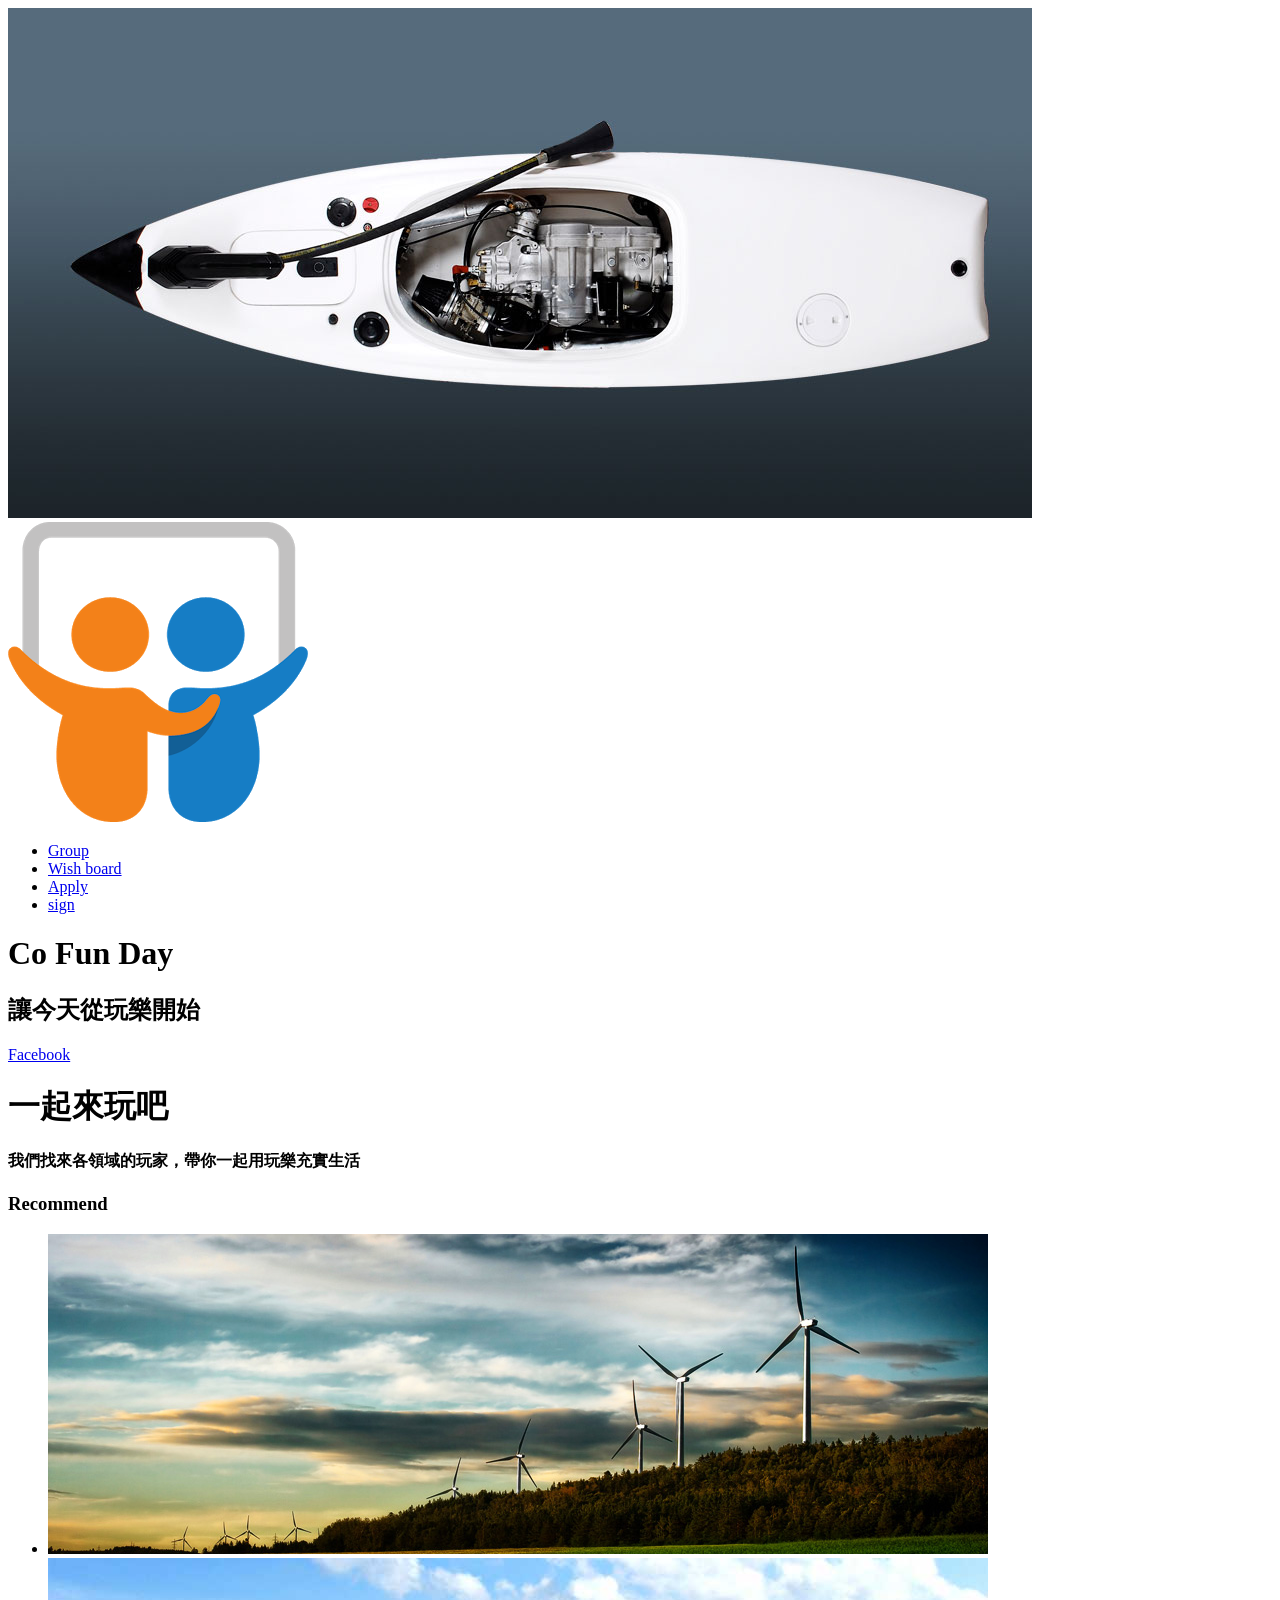
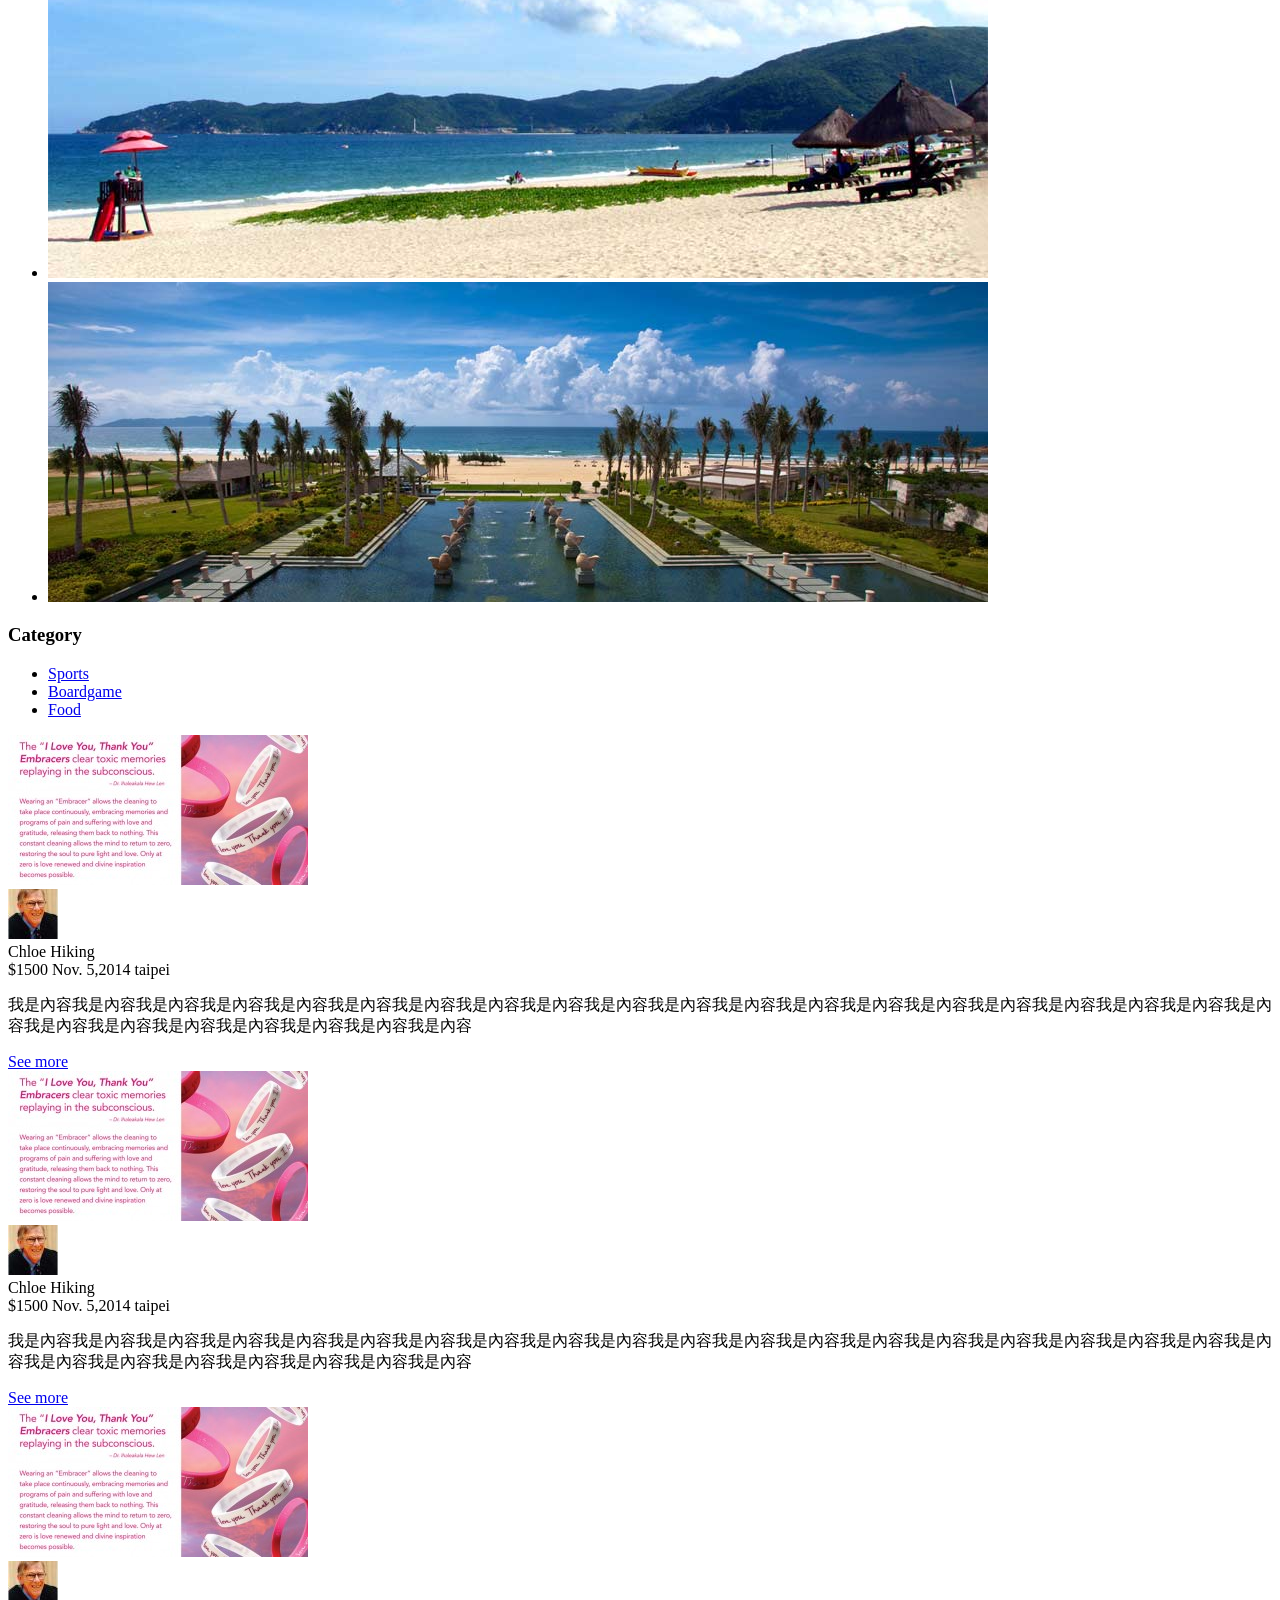
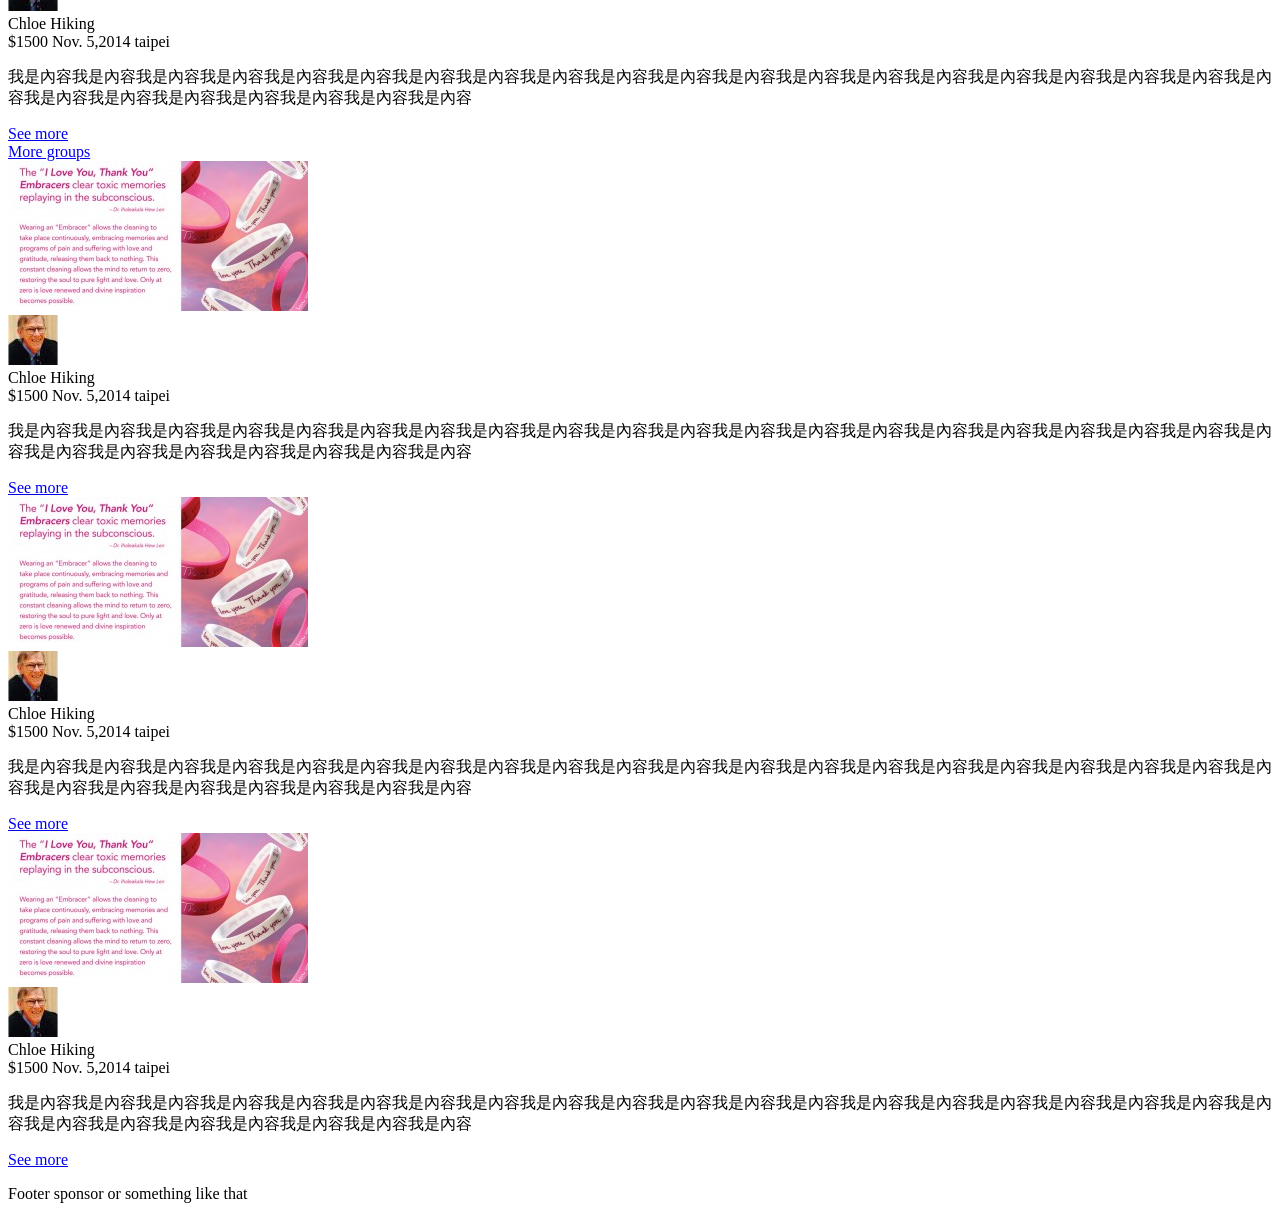
==== index.html @ 92396b46 "add slide functction" ====
<!DOCTYPE html>
<html lang="en">
<head>
  <meta charset="UTF-8">
  <title>Document</title>
  <link rel="stylesheet" href="css/layout.css">
  <link rel="stylesheet" href="css/reset.css">
  <script src="js/jquery-1.11.1.min.js"></script>
  <script src="js/index.js"></script>
</head>
  <body>

    <div class="header">
      <div class="banner"><img src="images/banner.jpg" alt=""></div>
      <div class="logo"><img src="images/logo.png" alt=""></div>
      <ul class="nav">
        <li><a href="##">Group</a></li>
        <li><a href="##">Wish board</a></li>
        <li><a href="##">Apply</a></li>
        <li class="sign"><a href="##">sign</a></li>
      </ul>
      <div class="title">
        <h1>Co Fun Day</h1>
        <h2>讓今天從玩樂開始</h2>
        <div class="fb_btn"><a href="##">Facebook</a></div>
      </div>
    </div>

    <div class="content">
      <h1>一起來玩吧</h1>
      <h4>我們找來各領域的玩家，帶你一起用玩樂充實生活</h4>
      <h3>Recommend</h3>
    </div>

    <div class="slide">
      <ul class="pic">
        <li><img src="images/slide.jpg" alt=""></li>
        <li><img src="images/slide2.jpg" alt=""></li>
        <li><img src="images/slide3.jpg" alt=""></li>
      </ul>
    </div>

    <div class="categories">
      <h3>Category</h3>
    </div>

    <ul class="category_nav">
      <li><a href="#panel1">Sports</a></li>
      <li><a href="#panel2">Boardgame</a></li>
      <li><a href="#panel3">Food</a></li>
    </ul>

  <div class="panel" id="panel1">
    <div class="product_wrapper">
      <div class="product">
        <img src="images/product.jpg" alt="">
        <div class="people_wrapper">
          <img src="images/people.jpg" alt="">
          <div class="people_name">
            <span>Chloe</span> 
            <span>Hiking</span>
          </div>
        </div>
        <div class="product_info">
          <span>$1500</span>
          <span>Nov. 5,2014</span>
          <span>taipei</span>
        </div>
        <p class="product_text">我是內容我是內容我是內容我是內容我是內容我是內容我是內容我是內容我是內容我是內容我是內容我是內容我是內容我是內容我是內容我是內容我是內容我是內容我是內容我是內容我是內容我是內容我是內容我是內容我是內容我是內容我是內容</p>
        <a href="##">See more</a>
      </div>

      <div class="product">
        <img src="images/product.jpg" alt="">
        <div class="people_wrapper">
          <img src="images/people.jpg" alt="">
          <div class="people_name">
            <span>Chloe</span> 
            <span>Hiking</span>
          </div>
        </div>
        <div class="product_info">
          <span>$1500</span>
          <span>Nov. 5,2014</span>
          <span>taipei</span>
        </div>
        <p class="product_text">我是內容我是內容我是內容我是內容我是內容我是內容我是內容我是內容我是內容我是內容我是內容我是內容我是內容我是內容我是內容我是內容我是內容我是內容我是內容我是內容我是內容我是內容我是內容我是內容我是內容我是內容我是內容</p>
        <a href="##">See more</a>
      </div>

      <div class="product r">
        <img src="images/product.jpg" alt="">
        <div class="people_wrapper">
          <img src="images/people.jpg" alt="">
          <div class="people_name">
            <span>Chloe</span> 
            <span>Hiking</span>
          </div>
        </div>
        <div class="product_info">
          <span>$1500</span>
          <span>Nov. 5,2014</span>
          <span>taipei</span>
        </div>
        <p class="product_text">我是內容我是內容我是內容我是內容我是內容我是內容我是內容我是內容我是內容我是內容我是內容我是內容我是內容我是內容我是內容我是內容我是內容我是內容我是內容我是內容我是內容我是內容我是內容我是內容我是內容我是內容我是內容</p>
        <a href="##">See more</a>
      </div>

      <div class="more_btn"><a href="##">More groups</a></div>
    </div>

    <div class="product_wrapper2">
      <div class="product">
        <img src="images/product.jpg" alt="">
        <div class="people_wrapper">
          <img src="images/people.jpg" alt="">
          <div class="people_name">
            <span>Chloe</span> 
            <span>Hiking</span>
          </div>
        </div>
        <div class="product_info">
          <span>$1500</span>
          <span>Nov. 5,2014</span>
          <span>taipei</span>
        </div>
        <p class="product_text">我是內容我是內容我是內容我是內容我是內容我是內容我是內容我是內容我是內容我是內容我是內容我是內容我是內容我是內容我是內容我是內容我是內容我是內容我是內容我是內容我是內容我是內容我是內容我是內容我是內容我是內容我是內容</p>
        <a href="##">See more</a>
      </div>

      <div class="product">
        <img src="images/product.jpg" alt="">
        <div class="people_wrapper">
          <img src="images/people.jpg" alt="">
          <div class="people_name">
            <span>Chloe</span> 
            <span>Hiking</span>
          </div>
        </div>
        <div class="product_info">
          <span>$1500</span>
          <span>Nov. 5,2014</span>
          <span>taipei</span>
        </div>
        <p class="product_text">我是內容我是內容我是內容我是內容我是內容我是內容我是內容我是內容我是內容我是內容我是內容我是內容我是內容我是內容我是內容我是內容我是內容我是內容我是內容我是內容我是內容我是內容我是內容我是內容我是內容我是內容我是內容</p>
        <a href="##">See more</a>
      </div>

      <div class="product r">
        <img src="images/product.jpg" alt="">
        <div class="people_wrapper">
          <img src="images/people.jpg" alt="">
          <div class="people_name">
            <span>Chloe</span> 
            <span>Hiking</span>
          </div>
        </div>
        <div class="product_info">
          <span>$1500</span>
          <span>Nov. 5,2014</span>
          <span>taipei</span>
        </div>
        <p class="product_text">我是內容我是內容我是內容我是內容我是內容我是內容我是內容我是內容我是內容我是內容我是內容我是內容我是內容我是內容我是內容我是內容我是內容我是內容我是內容我是內容我是內容我是內容我是內容我是內容我是內容我是內容我是內容</p>
        <a href="##">See more</a>
      </div>
    </div>
  </div>

    <div class="panel" id="panel2">
      我是Boardgame
    </div>

    <div class="panel" id="panel3">
      我是food
    </div>  

    <div class="footer">
      <div class="wrapper">
        <p>Footer sponsor or something like that</p>
      </div>
    </div>

  </body>
</html>
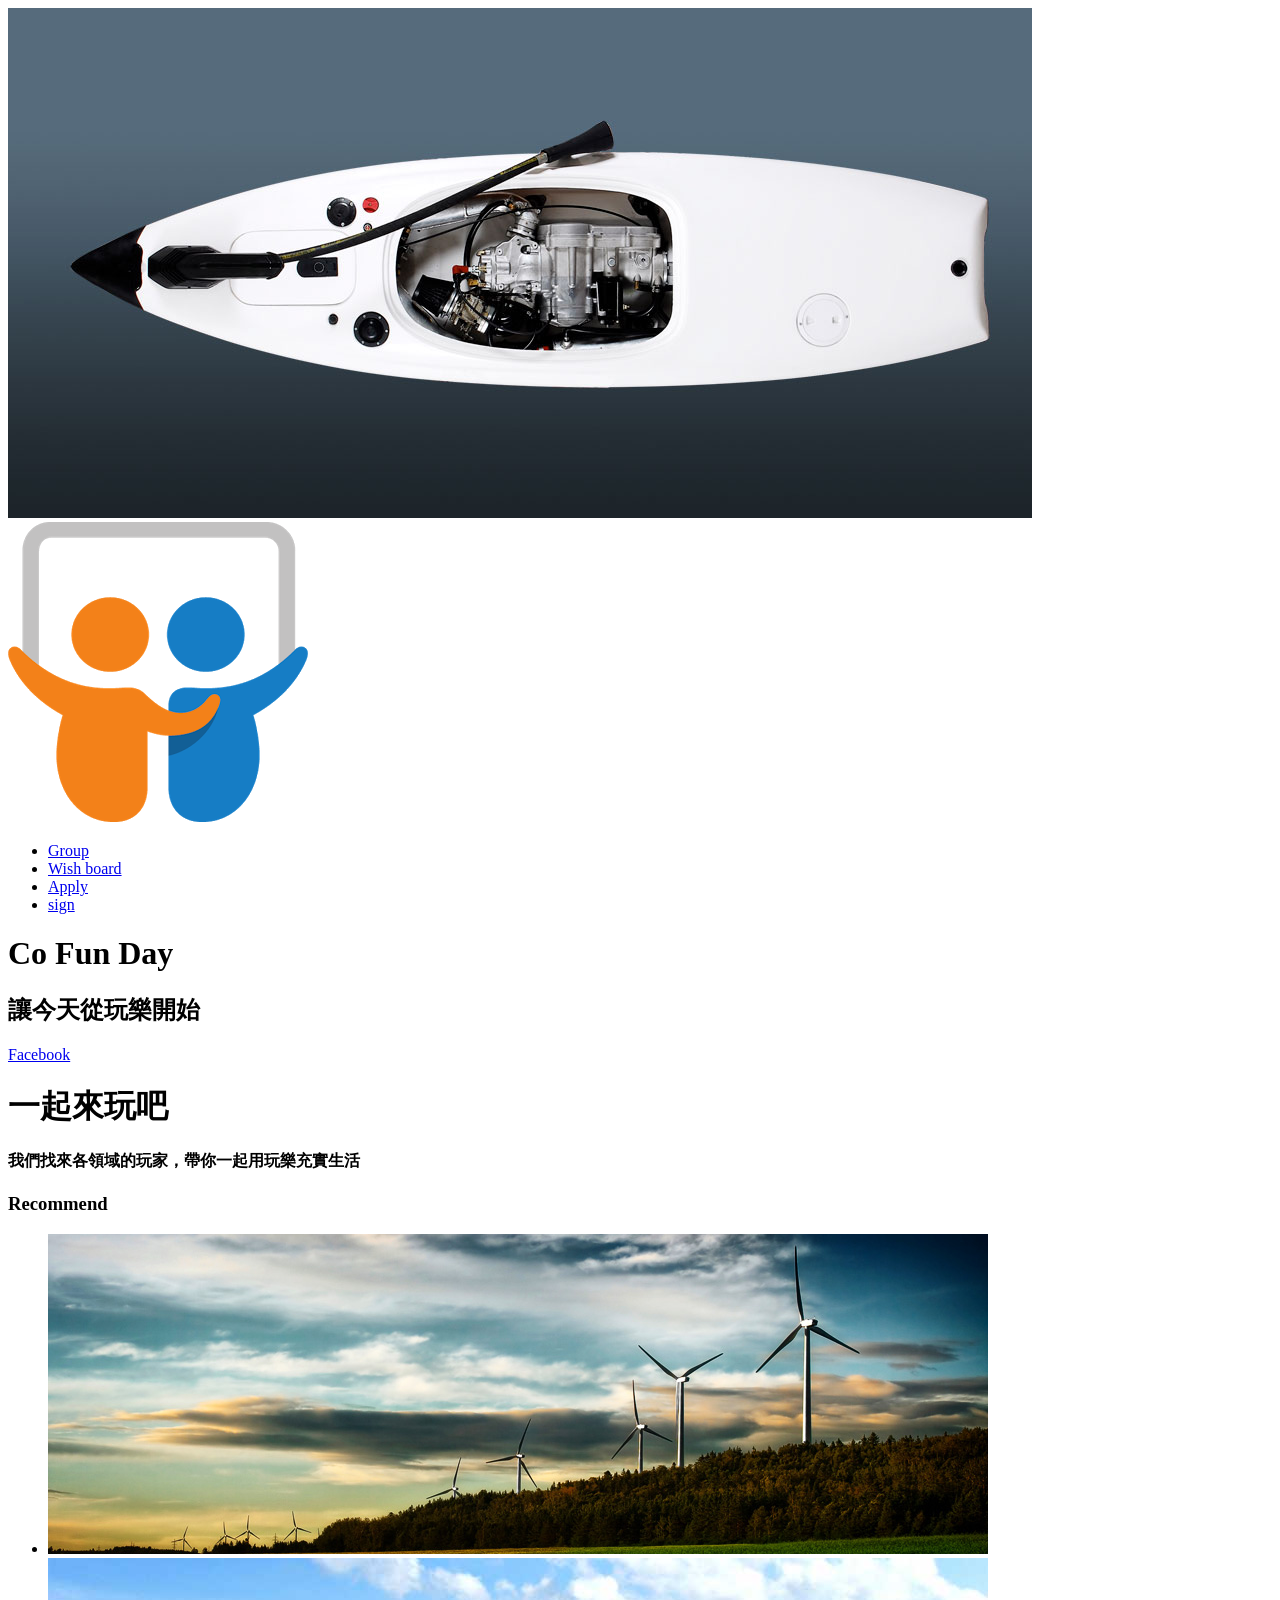
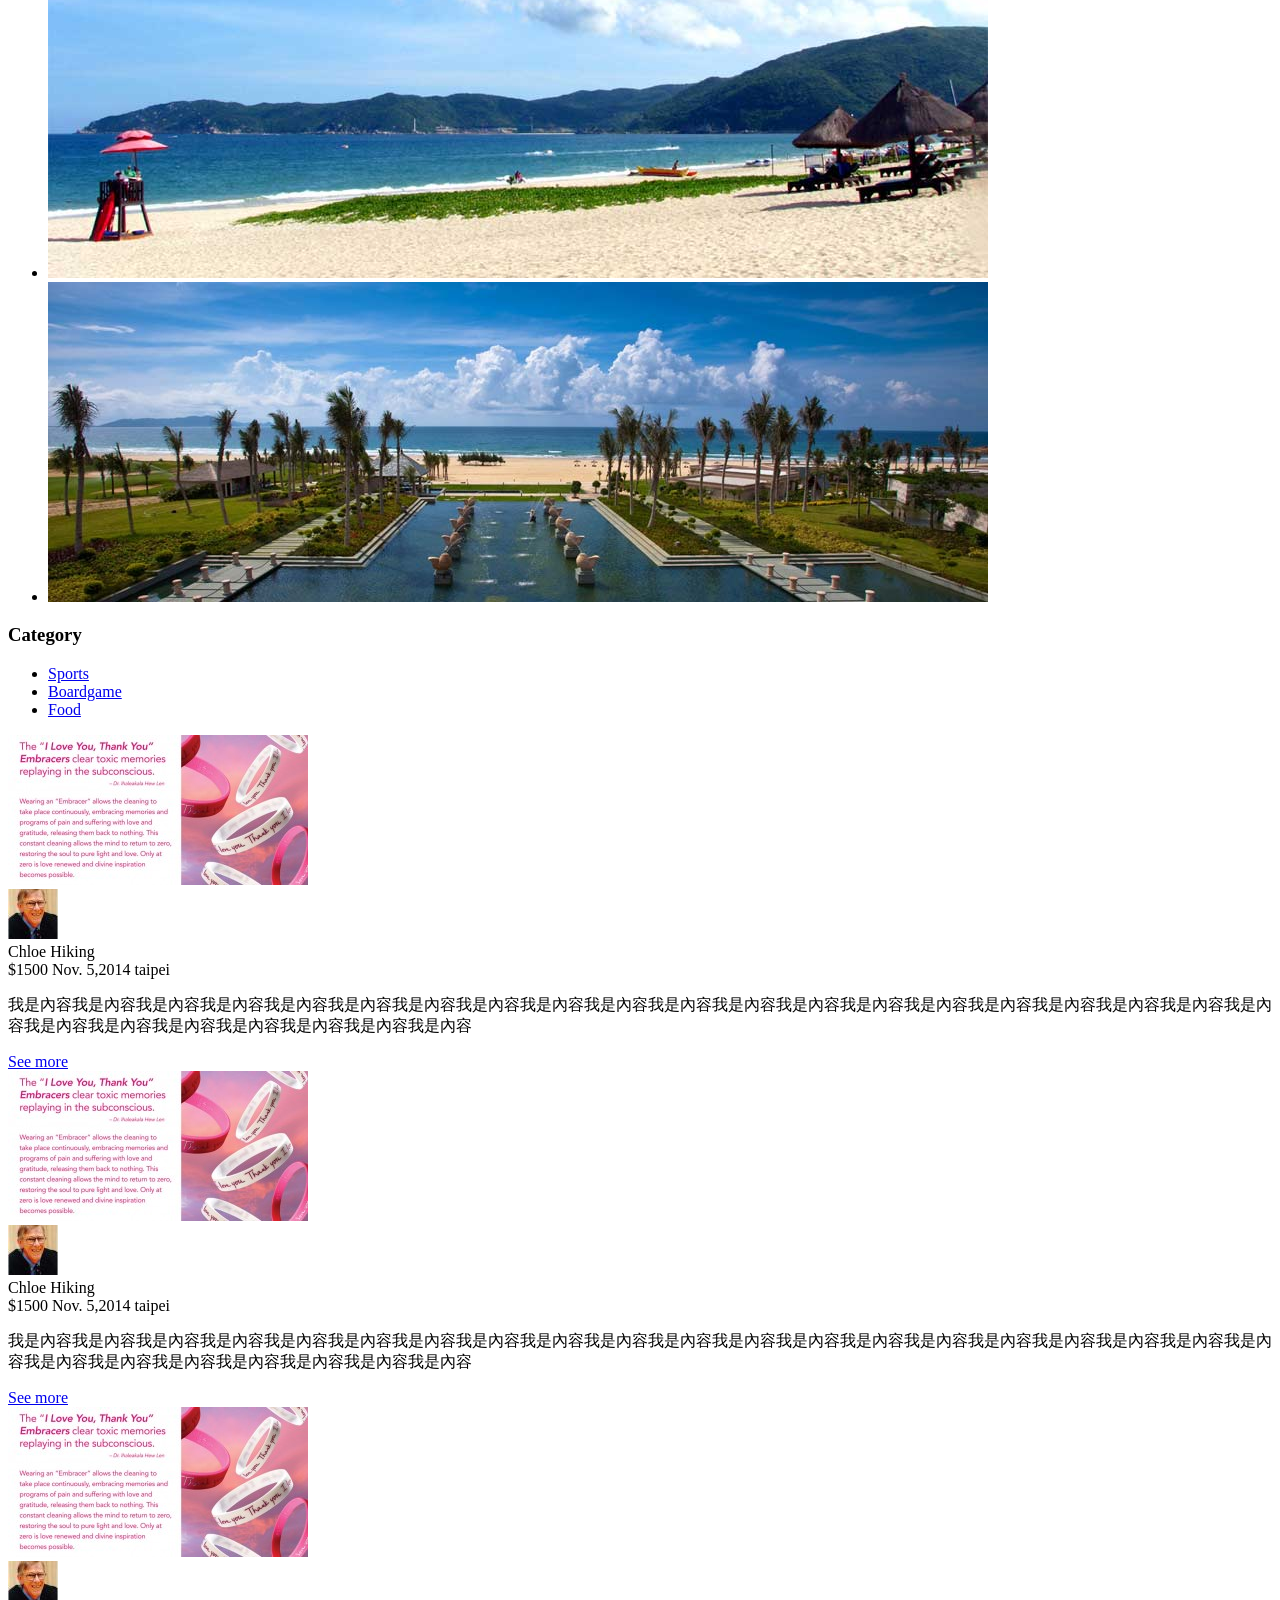
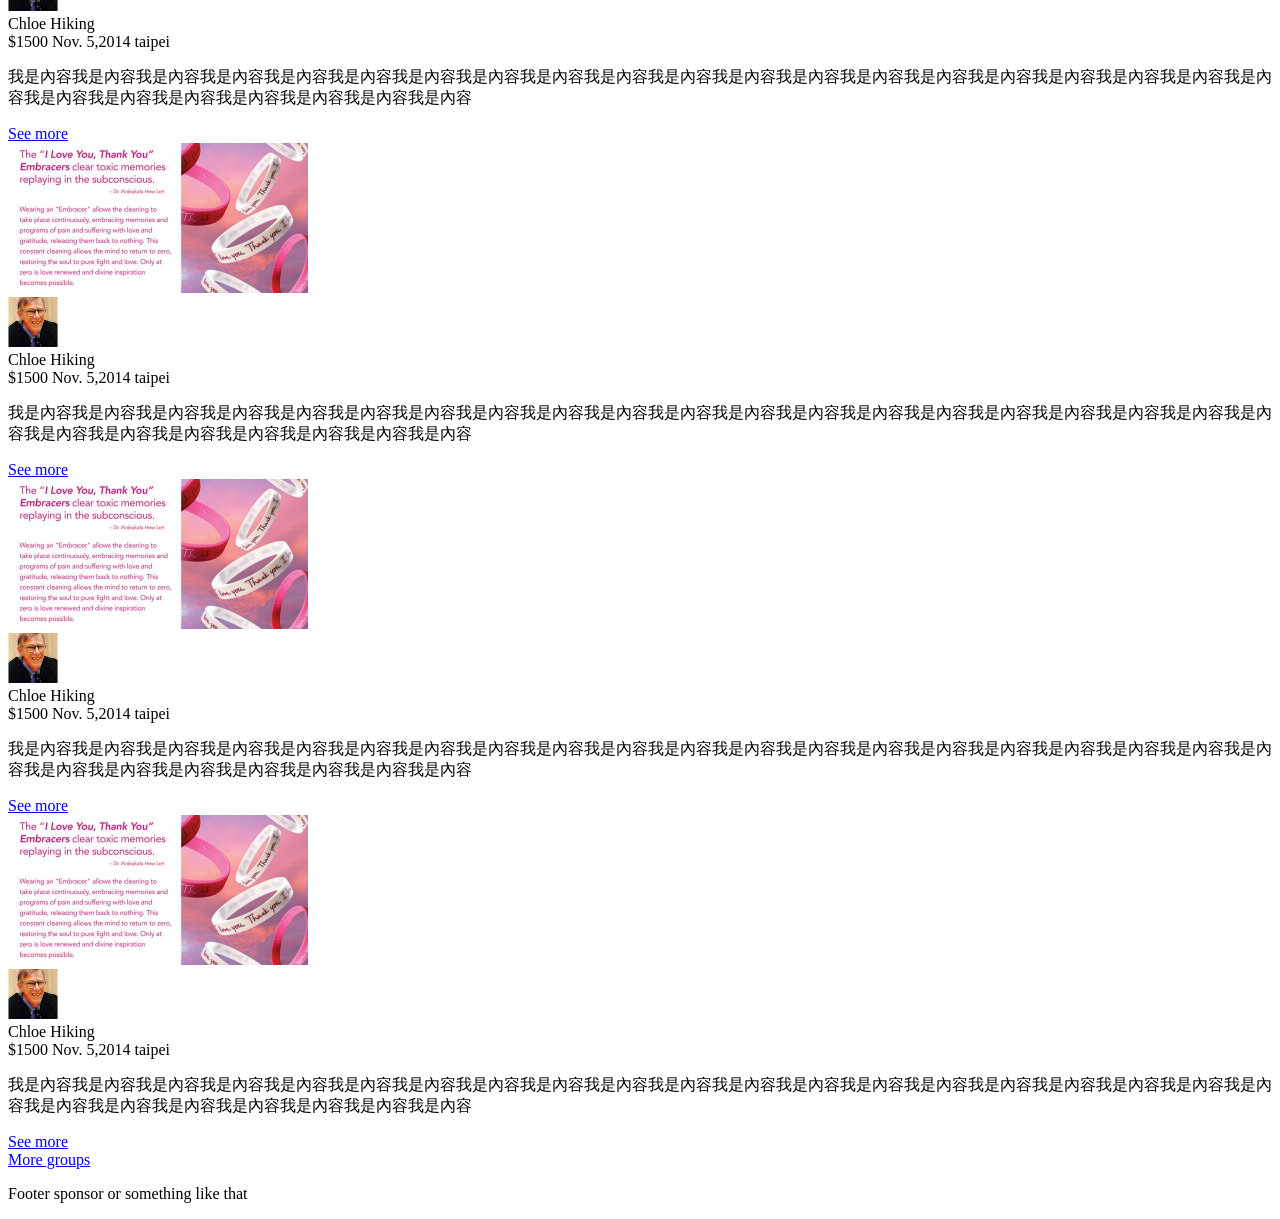
==== commit 1d6fee56: "tabs food page adadd image" ====
--- a/index.html
+++ b/index.html
@@ -106,10 +106,6 @@
         <a href="##">See more</a>
       </div>
 
-      <div class="more_btn"><a href="##">More groups</a></div>
-    </div>
-
-    <div class="product_wrapper2">
       <div class="product">
         <img src="images/product.jpg" alt="">
         <div class="people_wrapper">
@@ -163,15 +159,24 @@
         <p class="product_text">我是內容我是內容我是內容我是內容我是內容我是內容我是內容我是內容我是內容我是內容我是內容我是內容我是內容我是內容我是內容我是內容我是內容我是內容我是內容我是內容我是內容我是內容我是內容我是內容我是內容我是內容我是內容</p>
         <a href="##">See more</a>
       </div>
+    <div class="more_btn"><a href="##">More groups</a></div>
     </div>
   </div>
 
     <div class="panel" id="panel2">
-      我是Boardgame
+      <div class="product_wrapper">
+        我是Boardgame
+      </div>
     </div>
 
     <div class="panel" id="panel3">
-      我是food
+      <div class="product_wrapper">
+        <div class="food"><a href="##"><img src="images/food.jpg" alt=""></a></div>
+        <div class="food"><a href="##"><img src="images/food2.jpg" alt=""></a></div>
+        <div class="food"><a href="##"><img src="images/food3.jpg" alt=""></a></div>
+        <div class="food"><a href="##"><img src="images/food4.jpg" alt=""></a></div>
+        <div class="food"><a href="##"><img src="images/food5.jpg" alt=""></a></div>
+      </div>
     </div>  
 
     <div class="footer">
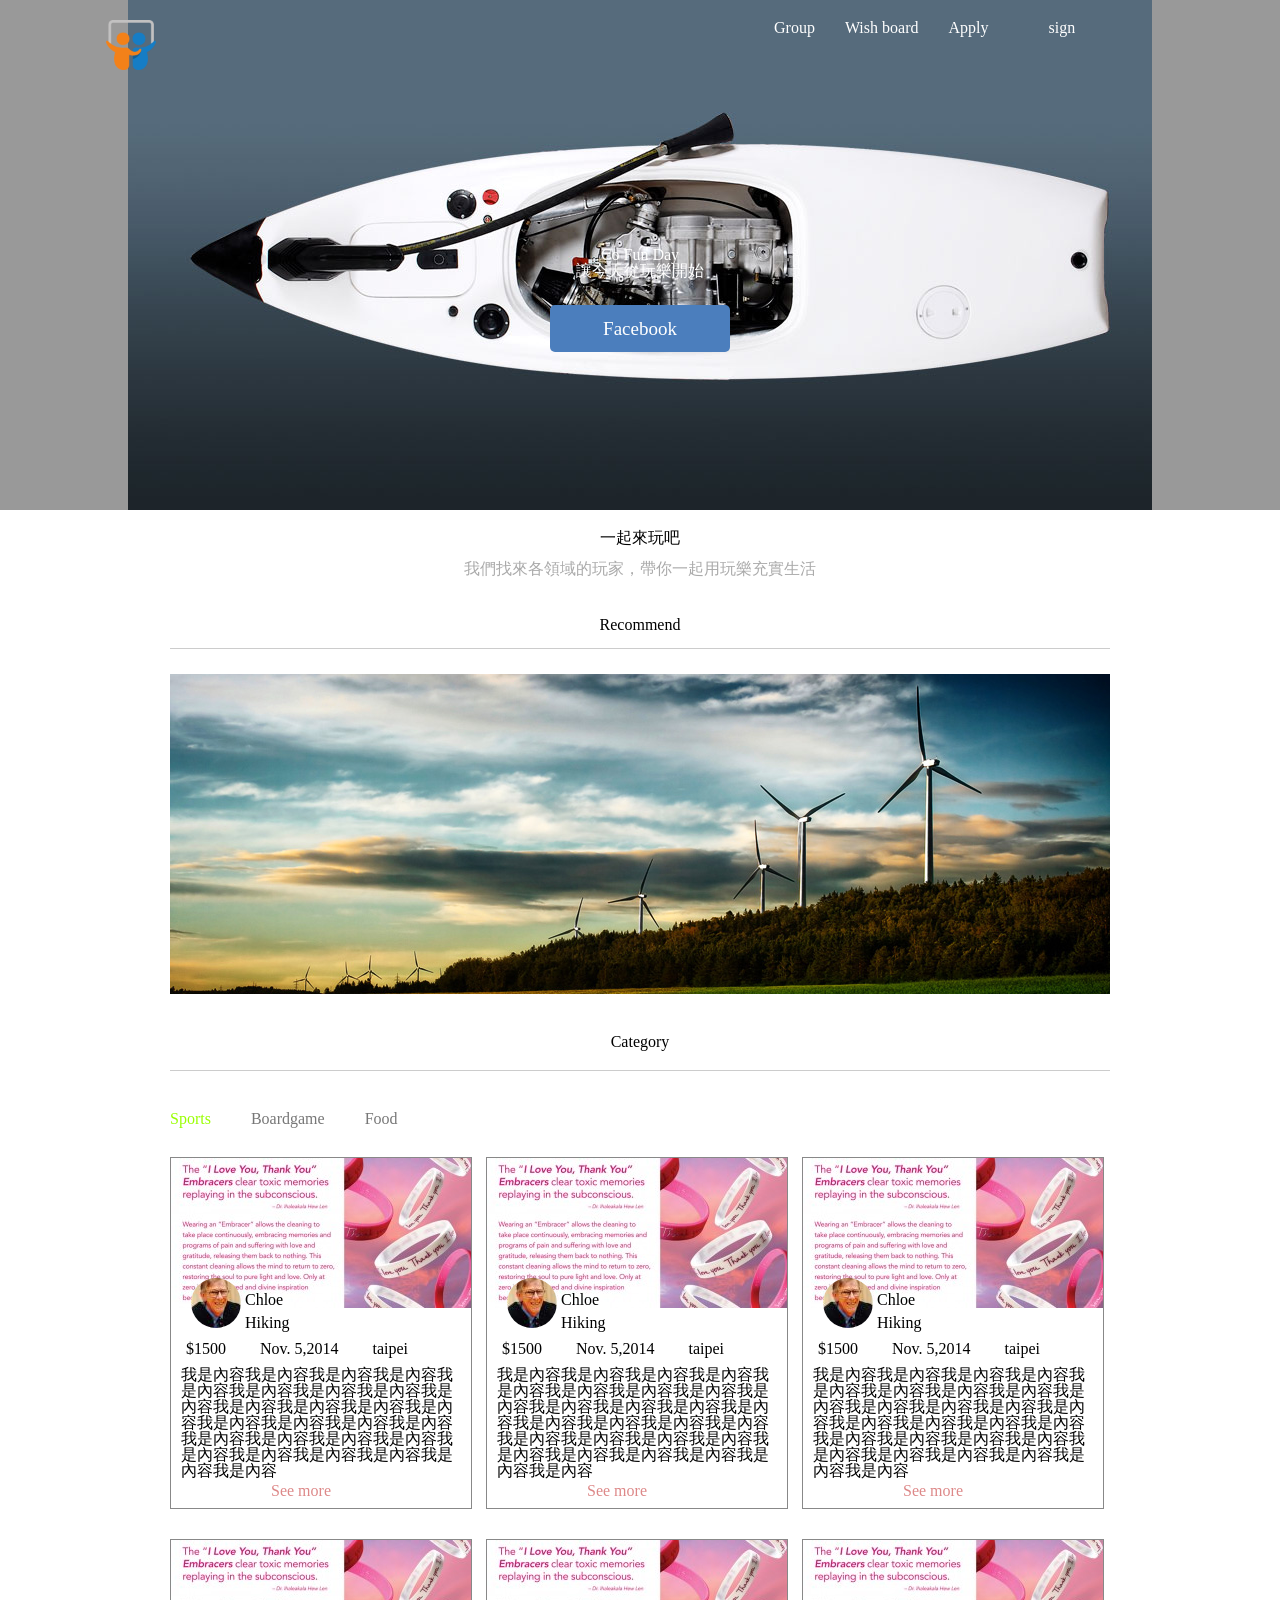
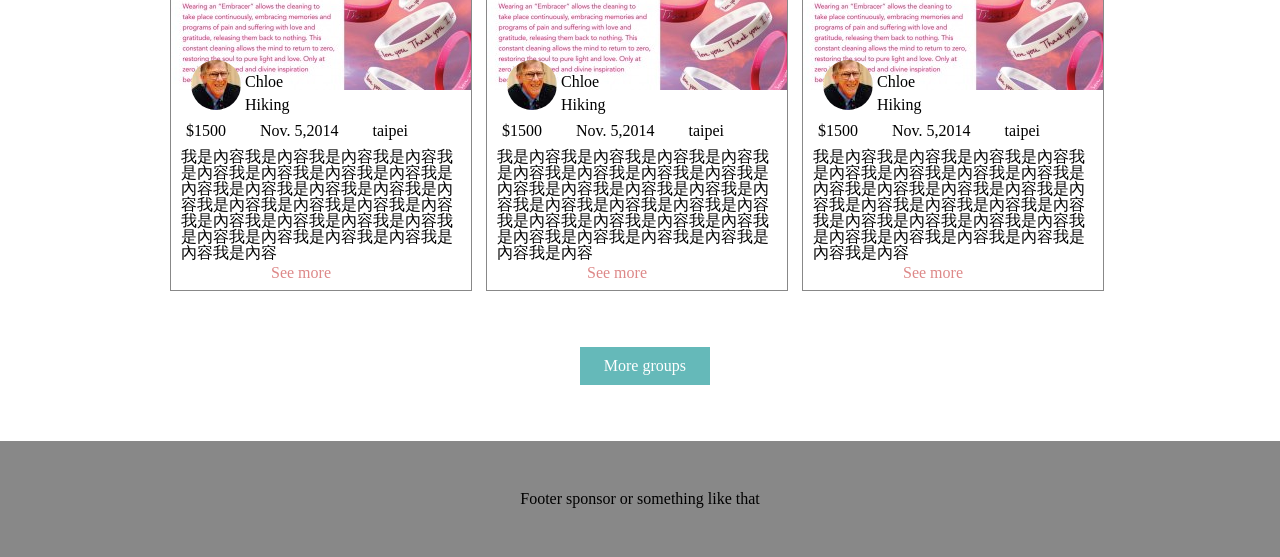
==== commit 607c2e6a: "css file move" ====
--- a/index.html
+++ b/index.html
@@ -3,8 +3,8 @@
 <head>
   <meta charset="UTF-8">
   <title>Document</title>
-  <link rel="stylesheet" href="css/layout.css">
-  <link rel="stylesheet" href="css/reset.css">
+  <link rel="stylesheet" href="layout.css">
+  <link rel="stylesheet" href="reset.css">
   <script src="js/jquery-1.11.1.min.js"></script>
   <script src="js/index.js"></script>
 </head>
--- a/layout.css
+++ b/layout.css
@@ -0,0 +1,275 @@
+body{
+  margin: 0;
+  padding: 0;
+  min-width: 1024px;
+}
+
+/* header and nav */
+.header{
+  width: 100%;
+  height: 510px;
+  background-color: #999;
+  position: relative;
+}
+.banner{
+  width: 1024px;
+  margin: 0 auto;
+}
+.logo{
+  position: absolute;
+  top:20px;
+  left: 106px;
+}
+.logo img{
+  width: 50px;
+  height: 50px;
+}
+.nav{
+  list-style-type: none;
+  position: absolute;
+  top: 20px;
+  right: 106px;
+  width: 400px;
+}
+.nav li{
+  float: left;
+  padding-right: 30px;
+}
+.nav li a{
+  text-decoration: none;
+  color: #fff;
+}
+.nav li a:hover{
+  text-decoration: underline;
+  color: #ddd;
+}
+.sign{
+  padding-left: 30px;
+}
+
+.title{
+  text-align: center;
+  color: #fff;
+  width: 272px;
+  margin: -266px auto;
+}
+.title h2{
+  margin-bottom: 40px;
+}
+
+.fb_btn a{
+  background-color: rgb(75, 126, 189);
+  color: #fff;
+  font-size: 19px;
+  padding: 0.7em 2.8em;
+  border-radius: 5px;
+  text-decoration: none;
+}
+.fb_btn a:hover{
+  background-color: rgb(65, 119, 186);
+}
+/*  */
+
+
+.content{
+  text-align: center;
+  width: 940px;
+  margin: 10px auto;
+  color: #000;
+  border-bottom: 1px solid #ccc;
+}
+.content h1{
+  margin-top: 20px;
+  margin-bottom: 15px;
+}
+.content h4{
+  color: #aaa;
+}
+.content h3{
+  margin-top: 40px;
+  padding-bottom: 15px;
+}
+
+/*  */
+
+
+.slide{
+  width: 940px;
+  height: 320px;
+  margin: 25px auto; 
+  overflow: hidden;
+}
+.pic{
+  width: 2820px;
+  position: relative;
+  top: 0;
+  left: 0;
+}
+.pic li{
+  float: left;
+}
+
+/*  */
+
+
+
+/*  */
+.categories h3{
+  text-align: center;
+  width: 940px;
+  margin: 40px auto;
+  padding-bottom: 20px;
+  border-bottom: 1px solid #ccc;
+}
+
+/*  */
+
+
+
+/*  */
+.category_nav{
+  list-style-type: none;
+  margin: 0;
+  width: 940px;
+  margin: 0 auto; 
+}
+.category_nav li{
+  float: left;
+  color: #666;
+  padding-right: 40px;
+}
+.category_nav li a{
+  text-decoration: none;
+  color: #777;
+}
+.category_nav li a:hover{
+  text-decoration: underline;
+}
+/*  */
+
+
+/* tabs sports */
+.product_wrapper{
+  width: 940px;
+  margin: 20px auto; 
+  clear: both;
+  position: relative;
+}
+.product{
+  background-color: #fff;
+  border: 1px solid #888;
+  float: left;
+  width: 300px;
+  height: 350px;
+  margin-right: 14px;
+  margin-top: 30px;
+}
+.r{
+  margin-right: 0px; 
+}
+/*  */
+.product_info{
+  width: 270px;
+  margin: 10px auto 0 auto;
+}
+.product_info span:last-child{
+  margin-left: 30px;
+}
+.product_info span:first-child{
+  margin-right: 30px;
+}
+.product_text{
+  line-height: 1;
+  width: 280px;
+  margin: 10px auto;
+}
+.product a{
+  text-decoration: none;
+  color: #d88;
+  width: 100px;
+  margin: -6px auto;
+  display: block;
+}
+/*  */
+.people_wrapper img{
+  border-radius: 50%;
+}
+.people_name{
+  width: 50px;
+  display: inline-block;
+}
+.people_wrapper span{
+  display: inline-block; 
+}
+.people_wrapper span:last-child{
+  margin-top: 7px;
+}
+.people_wrapper{
+  margin-top: -33px;
+  margin-left: 20px; 
+}
+/*  */
+
+
+/* tabs food */
+.food{
+  float: left;
+  margin: 55px 25px 0px 18px;
+  background-color: #ddd;
+  height: 170px;
+  width: 270px;
+}
+.food img{
+  margin: 10px auto;
+  width: 250px;
+  display: block;
+}
+/*  */
+
+
+/*  */
+.more_btn a{
+  font-size: 16px;
+  color: #fff;
+  padding: 0.7em 1.5em;
+  background-color: rgb(101, 185, 185);
+  margin: 20px auto 0 auto;
+  text-decoration: none;
+  position: absolute;
+  top: 800px;
+  right: 400px;
+}
+.more_btn a:hover{
+  background-color: rgb(121, 185, 185);
+}
+/*  */
+
+
+/*  */
+.footer{
+  background-color: #888;
+  width: 100%;
+  float: left;
+  margin-top: 150px;
+}
+.footer .wrapper p{
+  margin: 50px auto;
+  text-align: center;
+}
+
+/*jq*/
+.category_nav a.active{
+  color: #9f0;
+}
+
+
+
+
+
+
+
+
+
+
+
+
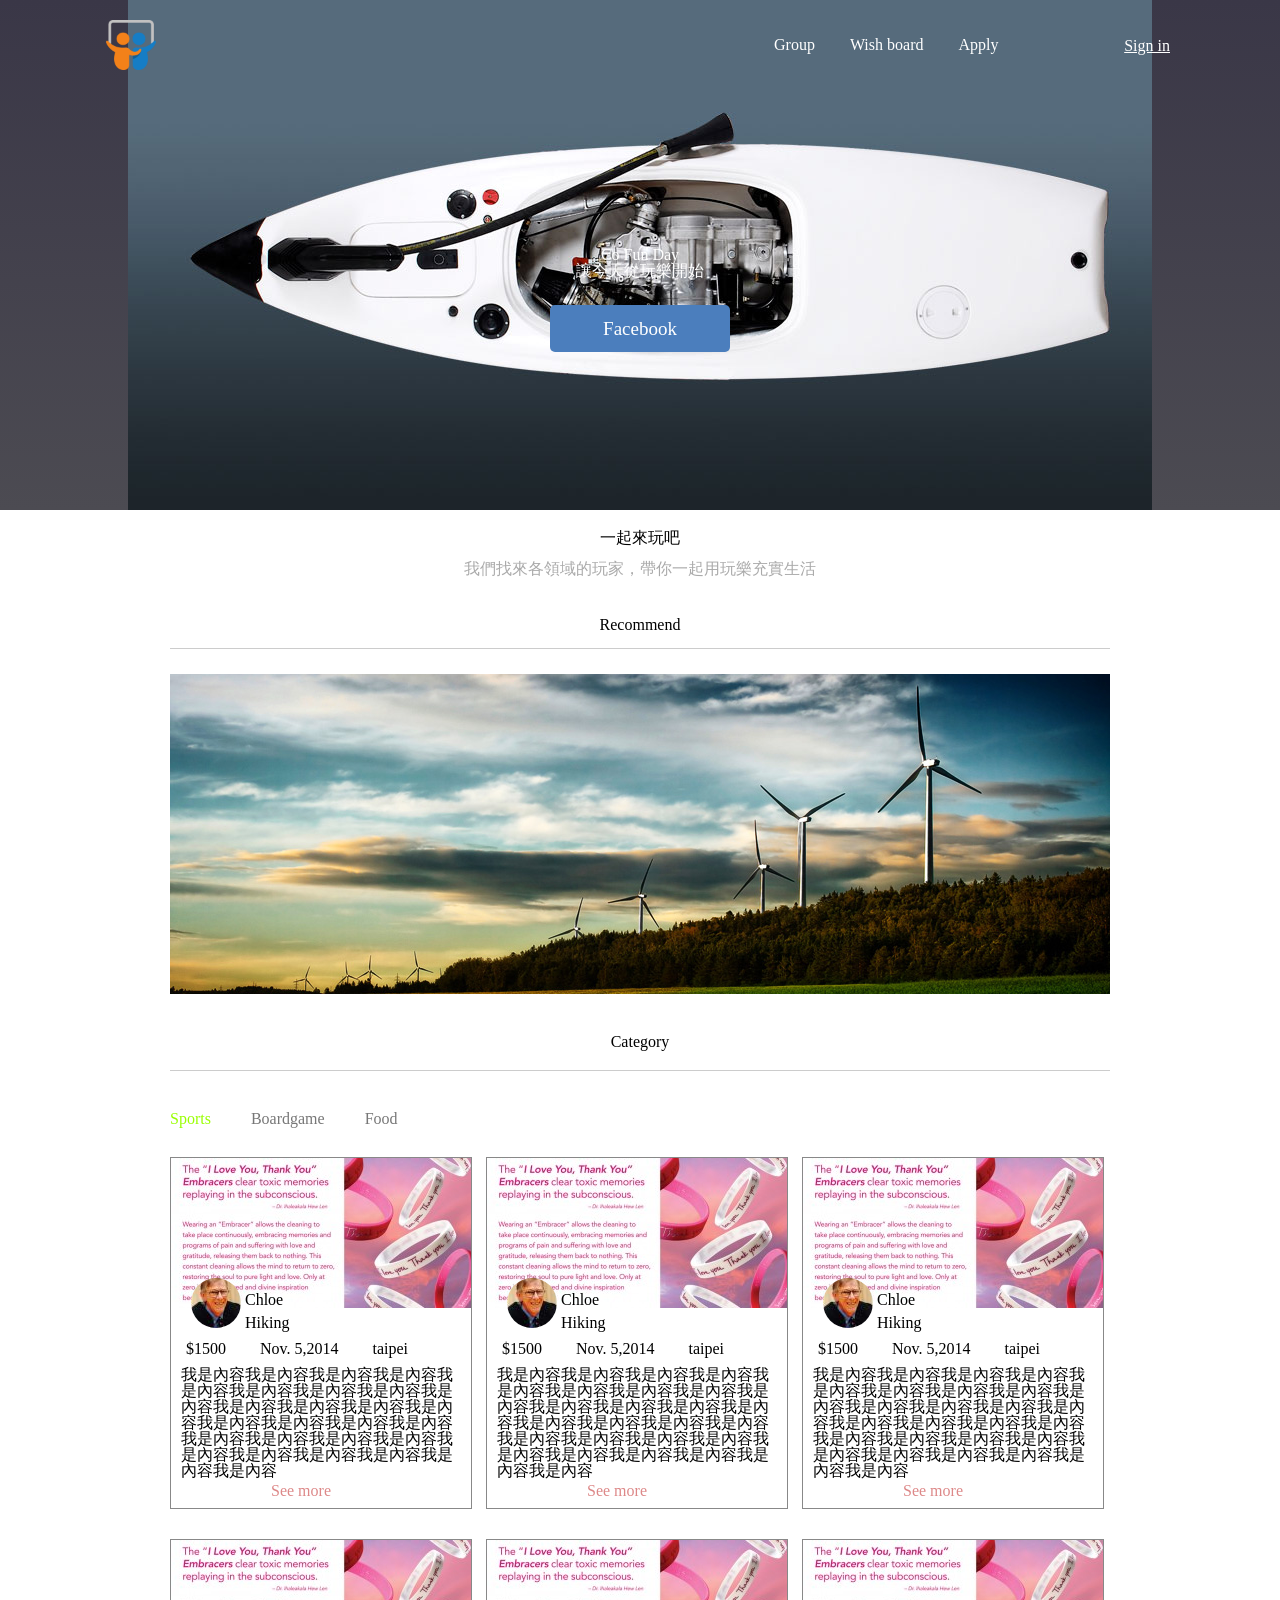
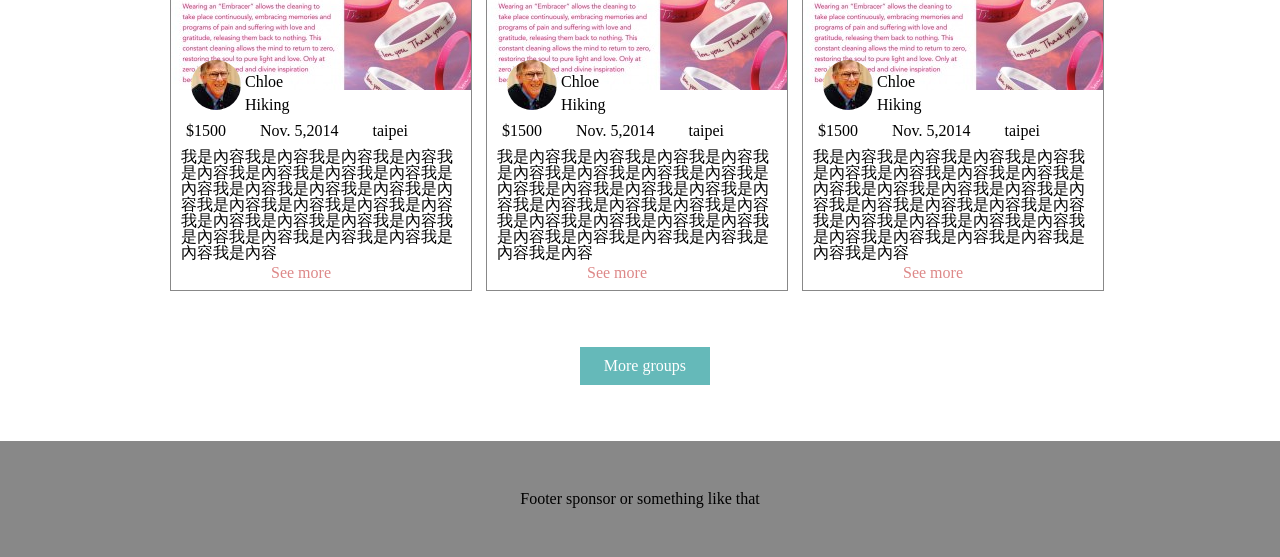
==== commit 2cf4c8ed: "add css drop down menu function and header gradient design" ====
--- a/index.html
+++ b/index.html
@@ -14,11 +14,28 @@
       <div class="banner"><img src="images/banner.jpg" alt=""></div>
       <div class="logo"><img src="images/logo.png" alt=""></div>
       <ul class="nav">
-        <li><a href="##">Group</a></li>
-        <li><a href="##">Wish board</a></li>
-        <li><a href="##">Apply</a></li>
-        <li class="sign"><a href="##">sign</a></li>
+        <li><a href="##">Group</a>
+            <ul class="nav2">
+              <li><a href="##">Mountaineer</a></li>
+              <li><a href="##">Road race</a></li>
+              <li><a href="##">Travel</a></li>
+            </ul>
+        </li>
+        <li><a href="##">Wish board</a>
+            <ul class="nav2">
+              <li><a href="##">Roundabout</a></li>
+              <li><a href="##">Peak</a></li>
+            </ul>
+        </li>
+        <li><a href="##">Apply</a>
+            <ul class="nav2">
+              <li><a href="##">Movie party</a></li>
+              <li><a href="##">Sports</a></li>
+              <li><a href="##">Food street</a></li>
+            </ul>
+        </li>
       </ul>
+      <span class="sign"><a href="##">Sign in</a></span>
       <div class="title">
         <h1>Co Fun Day</h1>
         <h2>讓今天從玩樂開始</h2>
@@ -31,7 +48,7 @@
       <h4>我們找來各領域的玩家，帶你一起用玩樂充實生活</h4>
       <h3>Recommend</h3>
     </div>
-
+<!--  -->
     <div class="slide">
       <ul class="pic">
         <li><img src="images/slide.jpg" alt=""></li>
@@ -165,7 +182,7 @@
 
     <div class="panel" id="panel2">
       <div class="product_wrapper">
-        我是Boardgame
+        <p class="tabs2_content">我是Boardgame我是Boardgame我是Boardgame我是Boardgame我是Boardgame我是Boardgame我是Boardgame我是Boardgame我是Boardgame我是Boardgame我是Boardgame我是Boardgame我是Boardgame我是Boardgame我是Boardgame我是Boardgame我是Boardgame我是Boardgame我是Boardgame我是Boardgame我是Boardgame我是Boardgame我是Boardgame我是Boardgame我是Boardgame我是Boardgame我是Boardgame我是Boardgame我是Boardgame我是Boardgame我是Boardgame我是Boardgame我是Boardgame我是Boardgame我是Boardgame我是Boardgame我是Boardgame我是Boardgame我是Boardgame我是Boardgame我是Boardgame我是Boardgame</p>
       </div>
     </div>
 
--- a/layout.css
+++ b/layout.css
@@ -8,7 +8,11 @@
 .header{
   width: 100%;
   height: 510px;
-  background-color: #999;
+  background-image: -webkit-linear-gradient(top, #3A3747, #4C4B52);
+  background-image: -moz-linear-gradient(top, #3A3747, #4C4B52);
+  background-image: -ms-linear-gradient(top, #3A3747, #4C4B52);
+  background-image: -o-linear-gradient(top, #3A3747, #4C4B52);
+  background-image: linear-gradient(top, #3A3747, #4C4B52);
   position: relative;
 }
 .banner{
@@ -27,24 +31,67 @@
 .nav{
   list-style-type: none;
   position: absolute;
-  top: 20px;
+  top: 37px;
   right: 106px;
   width: 400px;
+  font-size: 0px;
 }
 .nav li{
-  float: left;
-  padding-right: 30px;
+  display: inline-block;
+  font-size: 16px;
+  margin-right: 35px;
+  position: relative;
 }
 .nav li a{
   text-decoration: none;
   color: #fff;
 }
 .nav li a:hover{
-  text-decoration: underline;
-  color: #ddd;
-}
-.sign{
-  padding-left: 30px;
+  text-decoration: none;
+  color: #aaa;
+}
+.nav2{
+  position: absolute;
+  left: -9999px;
+  padding-top: 20px;
+  opacity: .5;
+  -webkit-transition: opacity .5s, left 0s .5s;
+  -moz-transition: opacity .5s, left 0s .5s;
+  -ms-transition: opacity .5s, left 0s .5s;
+  -o-transition: opacity .5s, left 0s .5s;
+  transition: opacity .5s, left 0s .5s;
+}
+.nav li:hover .nav2{
+  left: 0;
+  opacity: 1;
+  -webkit-transition: opacity .5s .1s, left 0s 0s;
+  -moz-transition: opacity .5s .1s, left 0s 0s;
+  -ms-transition: opacity .5s .1s, left 0s 0s;
+  -o-transition: opacity .5s .1s, left 0s 0s;
+  transition: opacity .5s .1s, left 0s 0s;
+}
+.nav2 > li{
+  display: block;
+}
+.nav2 > li a{
+  display: inline-block;
+  padding: 1em 1.2em;
+  background-color: #E4722D;
+  text-decoration: none;
+  font-size: 16px;
+  width: 100px;
+  text-align: left;
+}
+.nav2 > li a:hover{
+  background-color: #fa0;
+  text-decoration: none;
+  color: #eee;
+}
+.sign a{
+  color: #fff;
+  position: absolute;
+  top: 38px;
+  right: 110px;
 }
 
 .title{
@@ -64,6 +111,11 @@
   padding: 0.7em 2.8em;
   border-radius: 5px;
   text-decoration: none;
+  -webkit-transition: background-color 0.3s linear;
+  -moz-transition: background-color 0.3s linear;
+  -ms-transition: background-color 0.3s linear;
+  -o-transition: background-color 0.3s linear;
+  transition: background-color 0.3s linear;
 }
 .fb_btn a:hover{
   background-color: rgb(65, 119, 186);
@@ -219,6 +271,22 @@
   height: 170px;
   width: 270px;
 }
+.food:hover{
+  -webkit-animation: shadow 1.5s infinite;
+  -moz-animation: shadow 1.5s infinite;
+  -ms-animation: shadow 1.5s infinite;
+  -o-animation: shadow 1.5s infinite;
+  animation: shadow 1.5s infinite;
+}
+@-webkit-keyframes shadow
+@-moz-keyframes shadow
+@-ms-keyframes shadow
+@-o-keyframes shadow
+@keyframes shadow{
+  0%{ box-shadow: 1px 1px 2px #ccc; }
+  100%{ box-shadow: 1px 1px 5px #333;}
+}
+
 .food img{
   margin: 10px auto;
   width: 250px;
@@ -227,6 +295,16 @@
 /*  */
 
 
+/* tabs boardgame */
+.tabs2_content{
+  padding-top: 30px;
+  line-height: 2;
+  letter-spacing: 1px;
+}
+
+/*  */
+
+
 /*  */
 .more_btn a{
   font-size: 16px;
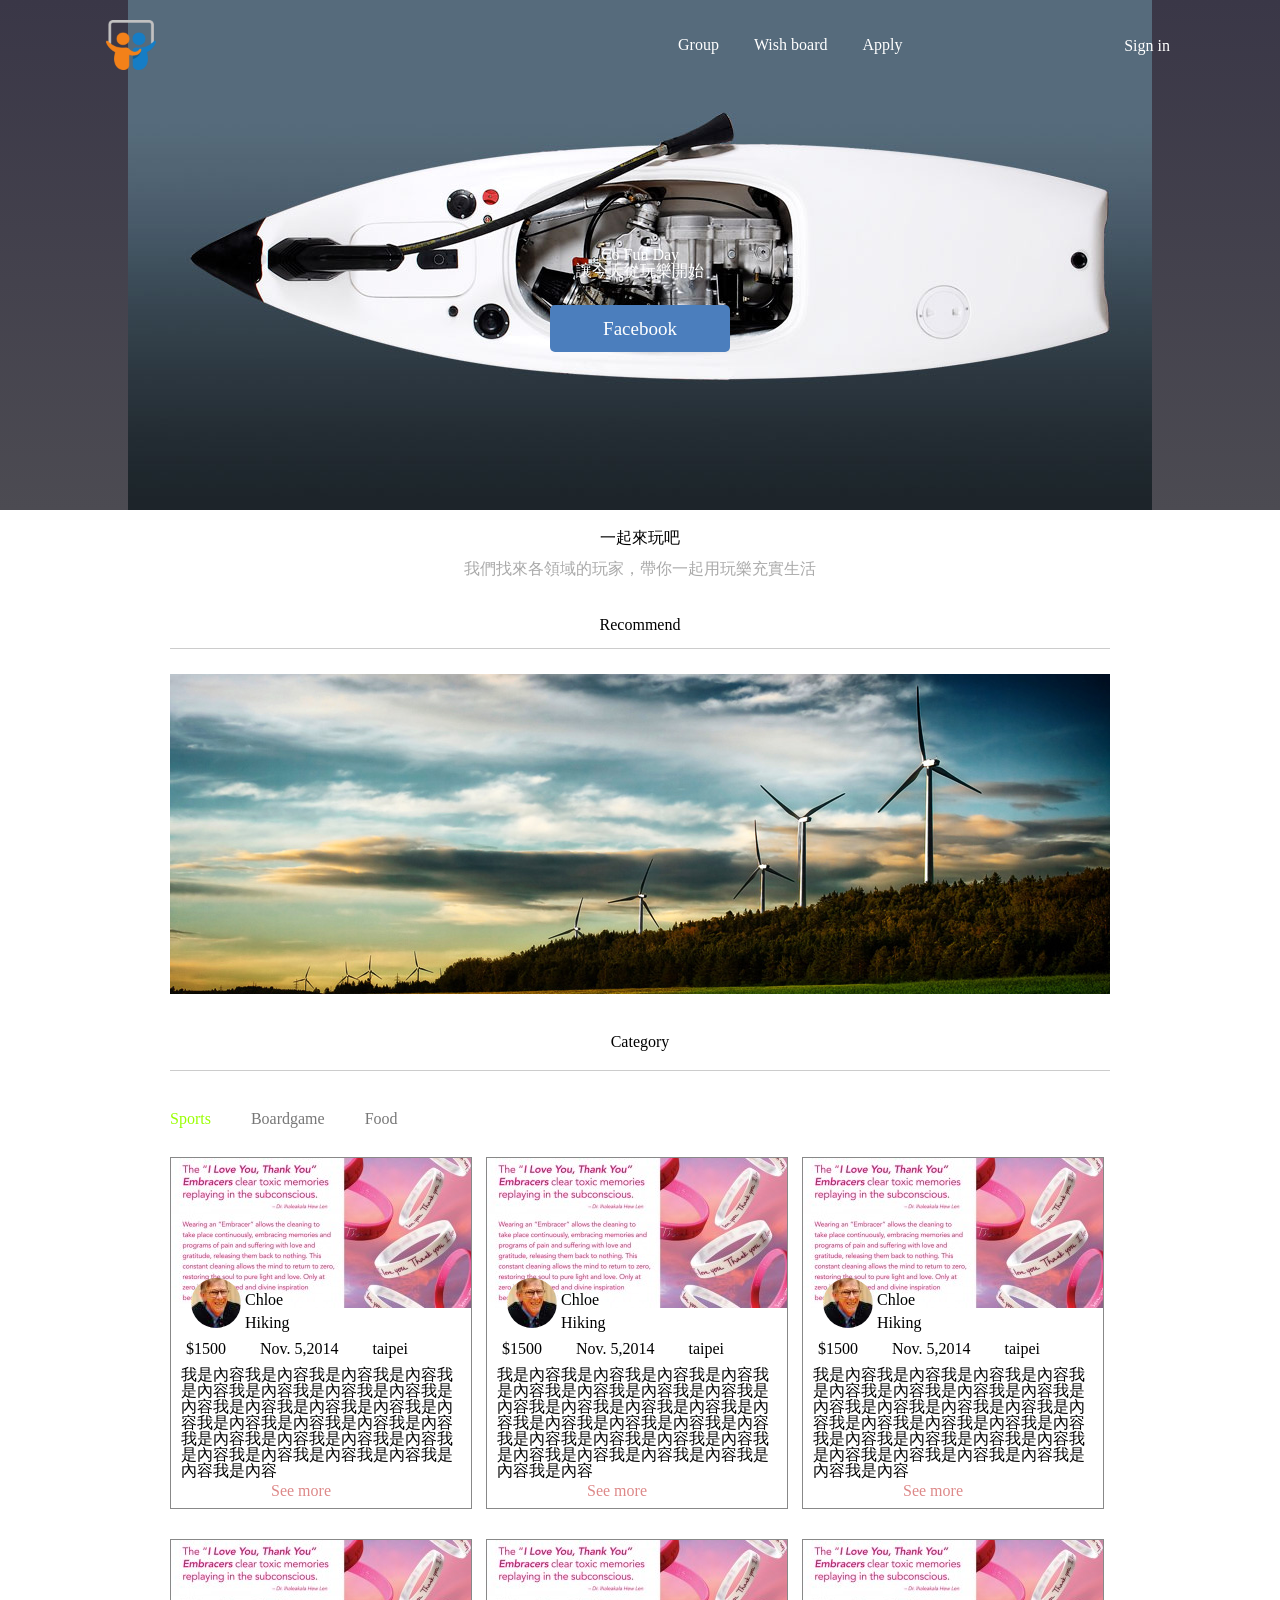
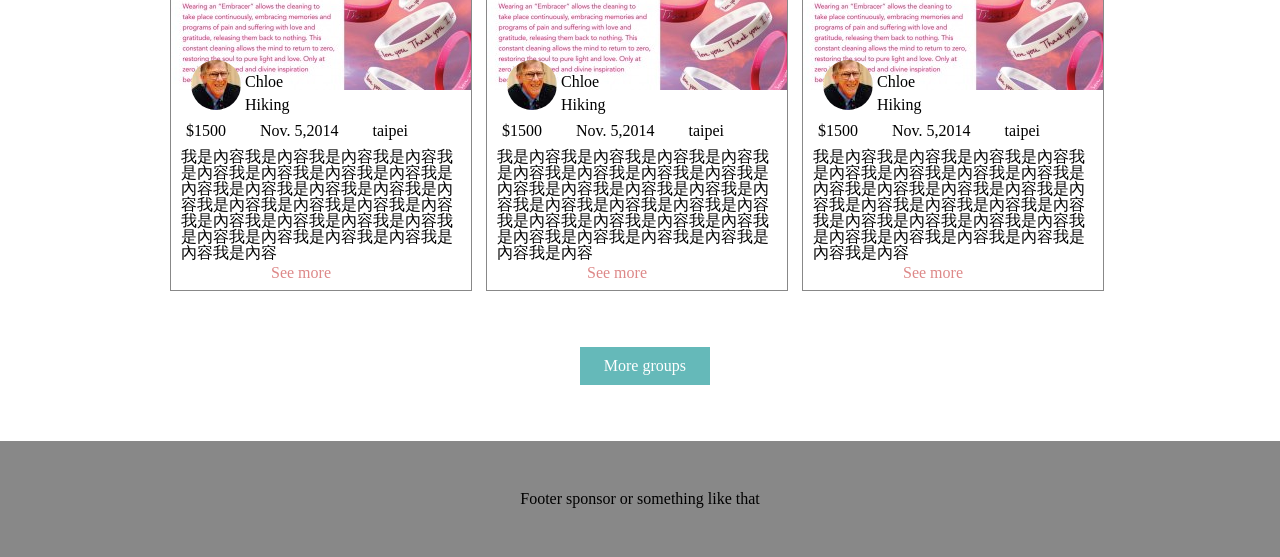
==== commit af9cdc45: "add signin form and jquery validate" ====
--- a/index.html
+++ b/index.html
@@ -6,6 +6,7 @@
   <link rel="stylesheet" href="layout.css">
   <link rel="stylesheet" href="reset.css">
   <script src="js/jquery-1.11.1.min.js"></script>
+  <script src="js/jquery.validate.min.js"></script>
   <script src="js/index.js"></script>
 </head>
   <body>
@@ -35,7 +36,15 @@
             </ul>
         </li>
       </ul>
-      <span class="sign"><a href="##">Sign in</a></span>
+      <a href="##" class="btn_signin">Sign in</a>
+      <form class="signin">
+        <label for="email">Email</label><br>
+        <input type="email" name="email" id="email" placeholder="name@example.com">
+        <label for="password">Password</label><br>
+        <input type="password" name="password" id="password" placeholder="Password least 8 number">
+        <button>Sign In</button>        
+      </form>
+      
       <div class="title">
         <h1>Co Fun Day</h1>
         <h2>讓今天從玩樂開始</h2>
--- a/layout.css
+++ b/layout.css
@@ -28,11 +28,12 @@
   width: 50px;
   height: 50px;
 }
+
 .nav{
   list-style-type: none;
   position: absolute;
   top: 37px;
-  right: 106px;
+  right: 202px;
   width: 400px;
   font-size: 0px;
 }
@@ -50,6 +51,7 @@
   text-decoration: none;
   color: #aaa;
 }
+
 .nav2{
   position: absolute;
   left: -9999px;
@@ -87,11 +89,13 @@
   text-decoration: none;
   color: #eee;
 }
-.sign a{
+
+ul+a{
   color: #fff;
   position: absolute;
   top: 38px;
   right: 110px;
+  text-decoration: none;
 }
 
 .title{
@@ -335,19 +339,85 @@
   text-align: center;
 }
 
-/*jq*/
+/* jq */
 .category_nav a.active{
   color: #9f0;
 }
-
-
-
-
-
-
-
-
-
-
-
-
+/*  */
+
+/* signin form */
+.signin{
+  width: 184px;
+  height: 305px;
+  position: absolute;
+  right: 40px;
+  top: 80px;  
+  background-color: #eee;
+  border-radius: 5px;
+  display: none;
+  box-shadow: 2px 2px 7px 0px #999;
+}
+.signin:after{
+  content: '';
+  width: 0px;
+  height: 0px;
+  border-width: 0px 10px 10px 10px;
+  border-color: transparent transparent #eee transparent;
+  border-style: solid;
+  margin-left: -10px;
+  position: absolute;
+  top: 0px;
+  bottom: 315px;
+  left: 90px;
+  margin-top: auto;
+  margin-bottom: auto;
+}
+
+form button{
+  display: block;
+  position: absolute;
+  top: 236px;
+  left: 11px;
+  padding: 1em 2.5em;
+  border-radius: 5px;
+  background-color: #f90;
+  color: #fff;
+  border-style: none;
+  width: 160px;
+  /*margin: 40px auto;*/
+  cursor: pointer;
+  -webkit-transition: background-color 0.4s linear;
+  -moz-transition: background-color 0.4s linear;
+  -ms-transition: background-color 0.4s linear;
+  -o-transition: background-color 0.4s linear;
+  transition: background-color 0.4s linear;
+}
+form button:hover{
+  background-color: #f70;
+}
+form label{
+  display: inline-block;
+  font-weight: 700;
+  font-size: 14px;
+  margin: 12px 0 3px 12px;
+}
+form input{
+  width: 155px;
+  height: 20px;
+  margin: auto;
+  display: block;
+}
+/*  */
+
+.signin label.error{
+  color: #f00;
+  font-weight: bold;
+  /*position: absolute;*/
+}
+
+
+
+
+
+
+
